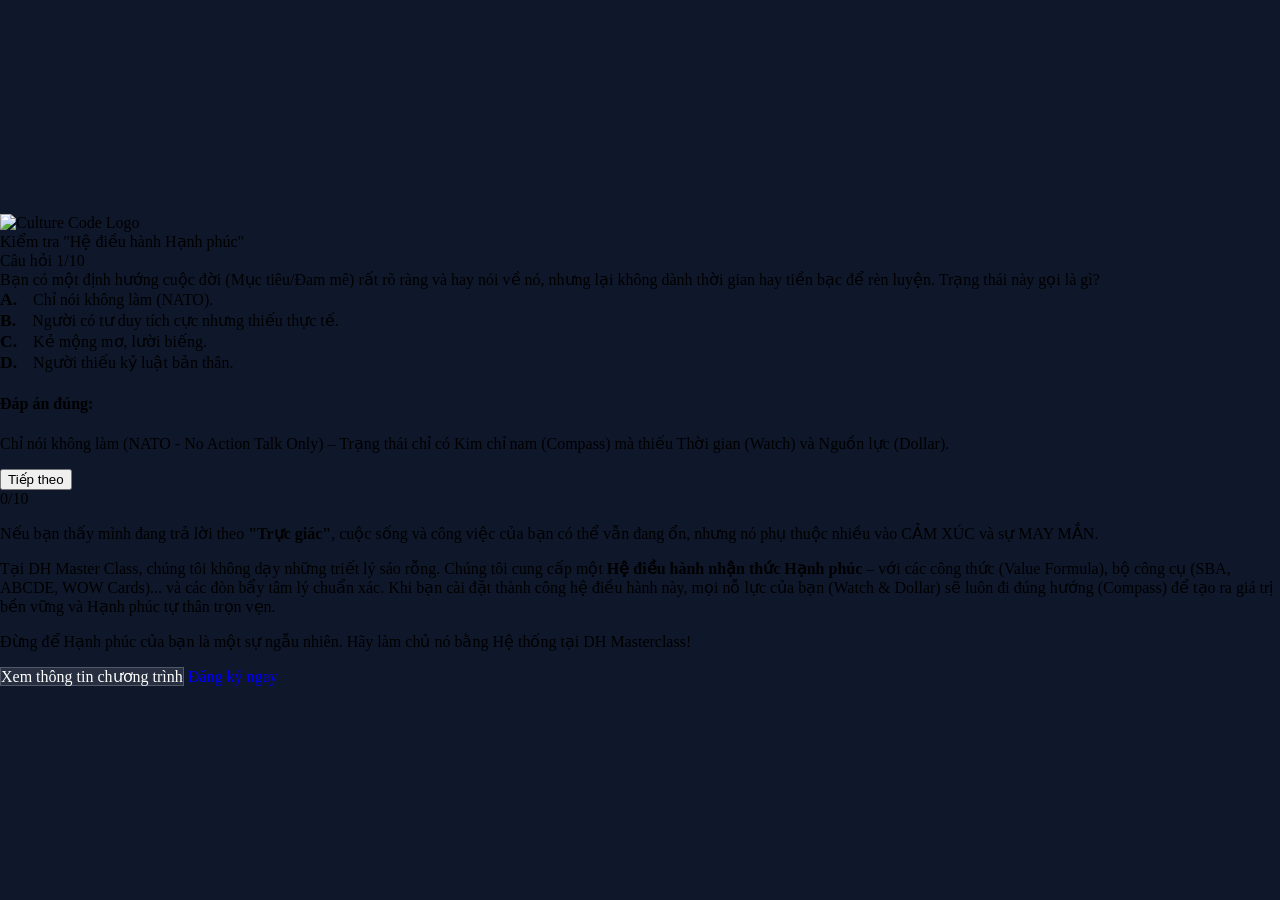
==== assessment.html @ efe5f134 "Sync rollback of welcome screen" ====
<!DOCTYPE html>
<html lang="vi">

<head>
    <meta charset="UTF-8" />
    <meta name="viewport" content="width=device-width, initial-scale=1.0" />
    <title>Đánh giá Hệ điều hành Hạnh phúc — Delivering Happiness</title>
    <link rel="preconnect" href="https://fonts.googleapis.com" />
    <link rel="preconnect" href="https://fonts.gstatic.com" crossorigin />
    <link href="https://fonts.googleapis.com/css2?family=Be+Vietnam+Pro:wght@300;400;600;700;800&display=swap"
        rel="stylesheet" />
    <link rel="stylesheet" href="styles.css" />
    <link rel="stylesheet" href="quiz.css?v=1.2" />
    <style>
        body {
            background: #0f172a;
            margin: 0;
            padding: 0;
            height: 100vh;
            display: flex;
            align-items: center;
            justify-content: center;
        }

        .quiz-overlay {
            position: relative;
            background: transparent;
            padding: 0;
        }

        .quiz-container {
            box-shadow: none;
        }
    </style>
</head>

<body>

    <div class="quiz-overlay" id="quizOverlay">
        <div class="quiz-container">
            <div class="quiz-header">
                <img src="data/logo.jpg" alt="Culture Code Logo" class="quiz-logo">
                <div class="quiz-main-title">Kiểm tra "Hệ điều hành Hạnh phúc"</div>
            </div>

            <div class="quiz-progress">
                <div class="quiz-progress-bar" id="quizProgressBar"></div>
            </div>

            <div id="quizContent">
                <!-- Questions will be injected here -->
            </div>

            <div class="quiz-summary" id="quizSummary">
                <div class="quiz-score-circle">
                    <span id="finalScore">0/10</span>
                </div>
                <div class="summar-text">
                    <p>Nếu bạn thấy mình đang trả lời theo <strong>"Trực giác"</strong>, cuộc sống và công việc của bạn
                        có thể vẫn đang ổn, nhưng nó phụ thuộc nhiều vào CẢM XÚC và sự MAY MẮN.</p>
                    <p style="margin-top:15px">Tại DH Master Class, chúng tôi không dạy những triết lý sáo rỗng. Chúng
                        tôi cung cấp một <strong>Hệ điều hành nhận thức Hạnh phúc</strong> – với các công thức (Value
                        Formula), bộ công cụ (SBA, ABCDE, WOW Cards)... và các đòn bẩy tâm lý chuẩn xác. Khi bạn cài đặt
                        thành công hệ điều hành này, mọi nỗ lực của bạn (Watch & Dollar) sẽ luôn đi đúng hướng (Compass)
                        để tạo ra giá trị bền vững và Hạnh phúc tự thân trọn vẹn.</p>
                    <p style="margin-top:15px">Đừng để Hạnh phúc của bạn là một sự ngẫu nhiên. Hãy làm chủ nó bằng Hệ
                        thống tại DH Masterclass!</p>
                </div>
                <div class="summary-actions">
                    <a href="index.html" class="btn-primary"
                        style="text-decoration: none; background: rgba(255,255,255,0.1); color: white; border: 1px solid rgba(255,255,255,0.2); text-align: center;">Xem
                        thông tin chương trình</a>
                    <a href="https://docs.google.com/forms/d/e/1FAIpQLSeS5UR2RFwPXHfmdazBFn1YnhXywqGEFP7-2ZAJZJpLh7FCaQ/viewform"
                        target="_blank" class="btn-primary" style="text-decoration: none; text-align: center;">Đăng ký
                        ngay</a>
                </div>
            </div>
        </div>
    </div>

    <!-- Script logic assumes some CSS variables from styles.css like --warm-yellow -->
    <script src="quiz.js?v=1.4"></script>
</body>

</html>
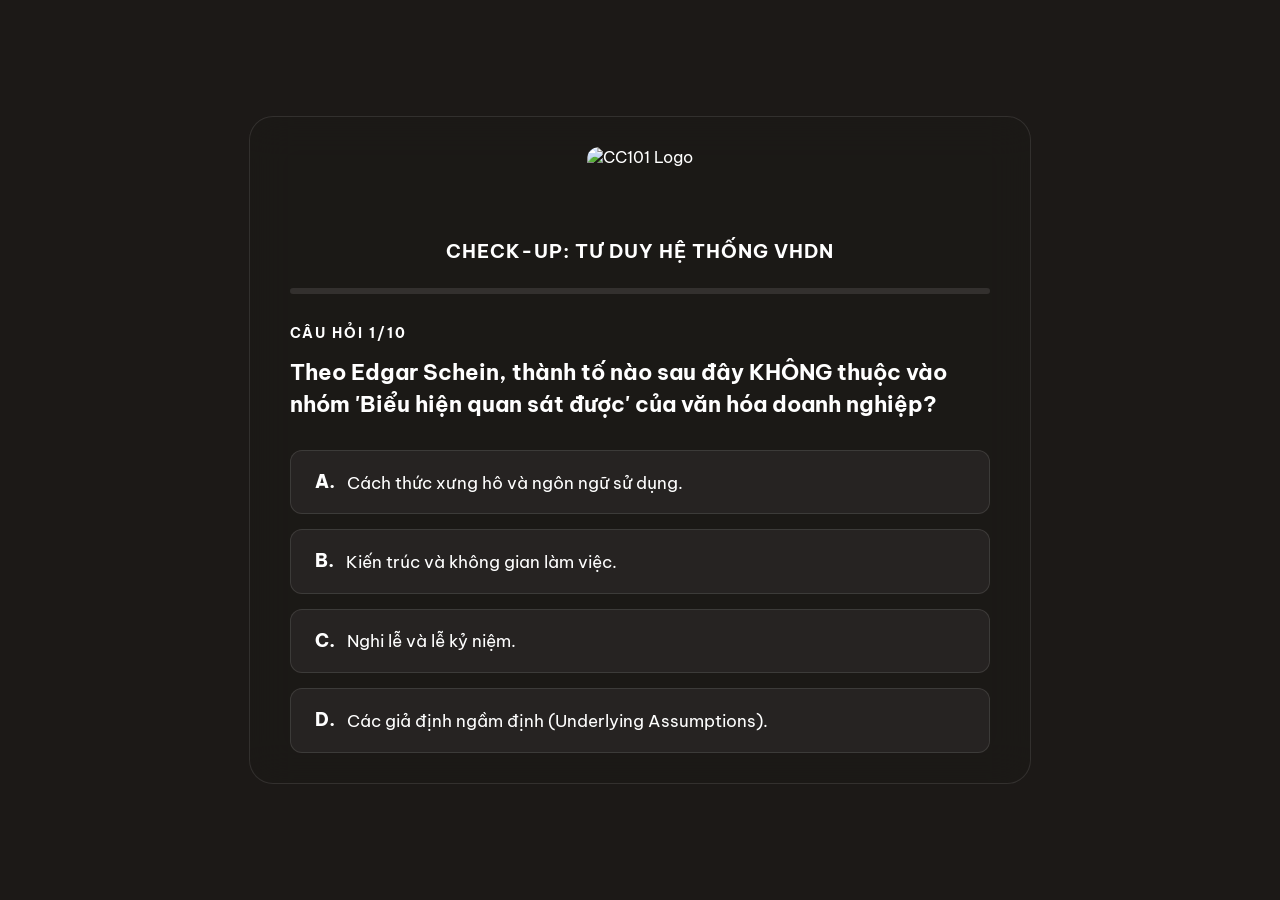
==== commit 4d8ef7d3: "Standardize brand to CultureCode and enhance quiz feedback styles" ====
--- a/assessment.html
+++ b/assessment.html
@@ -4,7 +4,7 @@
 <head>
     <meta charset="UTF-8" />
     <meta name="viewport" content="width=device-width, initial-scale=1.0" />
-    <title>Đánh giá Hệ điều hành Hạnh phúc — Delivering Happiness</title>
+    <title>Assessment: CultureCode 101 MasterClass</title>
     <link rel="preconnect" href="https://fonts.googleapis.com" />
     <link rel="preconnect" href="https://fonts.gstatic.com" crossorigin />
     <link href="https://fonts.googleapis.com/css2?family=Be+Vietnam+Pro:wght@300;400;600;700;800&display=swap"
@@ -13,7 +13,7 @@
     <link rel="stylesheet" href="quiz.css?v=1.2" />
     <style>
         body {
-            background: #0f172a;
+            background: #1c1917; /* DH Stone Dark */
             margin: 0;
             padding: 0;
             height: 100vh;
@@ -39,8 +39,8 @@
     <div class="quiz-overlay" id="quizOverlay">
         <div class="quiz-container">
             <div class="quiz-header">
-                <img src="data/logo.jpg" alt="Culture Code Logo" class="quiz-logo">
-                <div class="quiz-main-title">Kiểm tra "Hệ điều hành Hạnh phúc"</div>
+                <img src="data/logo.jpg" alt="CC101 Logo" class="quiz-logo">
+                <div class="quiz-main-title">Check-up: Tư duy Hệ thống VHDN</div>
             </div>
 
             <div class="quiz-progress">
@@ -53,33 +53,25 @@
 
             <div class="quiz-summary" id="quizSummary">
                 <div class="quiz-score-circle">
-                    <span id="finalScore">0/10</span>
+                    <span id="finalScore">...</span>
                 </div>
                 <div class="summar-text">
-                    <p>Nếu bạn thấy mình đang trả lời theo <strong>"Trực giác"</strong>, cuộc sống và công việc của bạn
-                        có thể vẫn đang ổn, nhưng nó phụ thuộc nhiều vào CẢM XÚC và sự MAY MẮN.</p>
-                    <p style="margin-top:15px">Tại DH Master Class, chúng tôi không dạy những triết lý sáo rỗng. Chúng
-                        tôi cung cấp một <strong>Hệ điều hành nhận thức Hạnh phúc</strong> – với các công thức (Value
-                        Formula), bộ công cụ (SBA, ABCDE, WOW Cards)... và các đòn bẩy tâm lý chuẩn xác. Khi bạn cài đặt
-                        thành công hệ điều hành này, mọi nỗ lực của bạn (Watch & Dollar) sẽ luôn đi đúng hướng (Compass)
-                        để tạo ra giá trị bền vững và Hạnh phúc tự thân trọn vẹn.</p>
-                    <p style="margin-top:15px">Đừng để Hạnh phúc của bạn là một sự ngẫu nhiên. Hãy làm chủ nó bằng Hệ
-                        thống tại DH Masterclass!</p>
+                    <p>Nếu bạn thấy mình đang trả lời dựa trên <strong>"Cảm tính"</strong>, văn hóa tổ chức nơi bạn làm việc có thể đang được hình thành ngẫu nhiên (<strong>by default</strong>) vs VHTC được kiến tạo một cách có chủ đích (<strong>by design</strong>).</p>
+                    <p style="margin-top:15px">Tại <strong>CultureCode 101</strong>, chúng tôi không thảo luận về lý thuyết suông. Chúng tôi cung cấp <strong>Hệ thống Giải mã &amp; Thực thi chuẩn mực</strong>: từ 3 Biểu hiện quan sát được (Schein), 4 Cấp độ Trưởng thành (Dashboard), đến Phương pháp luận biến Core Values thành Năng lực cốt lõi.</p>
+                    <p style="margin-top:15px">Đừng để Văn hóa là một khái niệm trừu tượng. Hãy biến nó thành một <strong>Hệ điều hành chính xác</strong> cho sự tăng trưởng!</p>
                 </div>
                 <div class="summary-actions">
                     <a href="index.html" class="btn-primary"
-                        style="text-decoration: none; background: rgba(255,255,255,0.1); color: white; border: 1px solid rgba(255,255,255,0.2); text-align: center;">Xem
-                        thông tin chương trình</a>
-                    <a href="https://docs.google.com/forms/d/e/1FAIpQLSeS5UR2RFwPXHfmdazBFn1YnhXywqGEFP7-2ZAJZJpLh7FCaQ/viewform"
-                        target="_blank" class="btn-primary" style="text-decoration: none; text-align: center;">Đăng ký
-                        ngay</a>
+                        style="text-decoration: none; background: rgba(255,255,255,0.05); color: white; border: 1px solid rgba(255,255,255,0.1); text-align: center;">Về trang chủ</a>
+                    <a href="register" class="btn-primary" style="text-decoration: none; text-align: center;">Đăng ký Masterclass</a>
                 </div>
             </div>
         </div>
     </div>
 
     <!-- Script logic assumes some CSS variables from styles.css like --warm-yellow -->
-    <script src="quiz.js?v=1.4"></script>
+    <script src="tracking.js?v=1.0"></script>
+    <script src="quiz.js?v=1.8"></script>
 </body>
 
 </html>
--- a/quiz.css
+++ b/quiz.css
@@ -0,0 +1,257 @@
+/* Quiz Overlay Styling */
+.quiz-overlay {
+    position: fixed;
+    top: 0;
+    left: 0;
+    width: 100%;
+    height: 100%;
+    background: #1c1917;
+    /* Solid dark background to hide content initially */
+    z-index: 9999;
+    display: flex;
+    align-items: center;
+    justify-content: center;
+    padding: 20px;
+    font-family: 'Be Vietnam Pro', sans-serif;
+    color: white;
+    overflow-y: auto;
+    opacity: 1;
+    visibility: visible;
+    transition: opacity 0.8s ease, visibility 0.8s;
+}
+
+.quiz-overlay.fade-out {
+    opacity: 0;
+    visibility: hidden;
+}
+
+.quiz-container {
+    background: rgba(28, 25, 23, 0.8);
+    backdrop-filter: blur(20px);
+    -webkit-backdrop-filter: blur(20px);
+    border: 1px solid rgba(255, 255, 255, 0.1);
+    border-radius: 24px;
+    padding: 30px 40px;
+    max-width: 700px;
+    width: 100%;
+    box-shadow: 0 25px 50px -12px rgba(0, 0, 0, 0.5);
+    position: relative;
+}
+
+.quiz-header {
+    display: flex;
+    flex-direction: column;
+    align-items: center;
+    margin-bottom: 25px;
+    text-align: center;
+}
+
+.quiz-logo {
+    height: 80px;
+    width: auto;
+    margin-bottom: 12px;
+    border-radius: 12px;
+}
+
+.quiz-main-title {
+    font-size: 1.2rem;
+    font-weight: 700;
+    color: var(--accent);
+    letter-spacing: 1px;
+    text-transform: uppercase;
+}
+
+
+.quiz-progress {
+    height: 6px;
+    background: rgba(255, 255, 255, 0.1);
+    border-radius: 3px;
+    margin-bottom: 30px;
+    overflow: hidden;
+}
+
+.quiz-progress-bar {
+    height: 100%;
+    background: var(--accent);
+    width: 0%;
+    transition: width 0.4s ease;
+}
+
+.quiz-question-tag {
+    color: var(--accent);
+    font-weight: 700;
+    font-size: 0.9rem;
+    text-transform: uppercase;
+    letter-spacing: 2px;
+    margin-bottom: 15px;
+}
+
+.quiz-question-text {
+    font-size: 1.4rem;
+    font-weight: 700;
+    line-height: 1.4;
+    margin-bottom: 30px;
+}
+
+.quiz-options {
+    display: grid;
+    gap: 15px;
+}
+
+.quiz-option {
+    background: rgba(255, 255, 255, 0.05);
+    border: 1px solid rgba(255, 255, 255, 0.1);
+    padding: 18px 24px;
+    border-radius: 12px;
+    cursor: pointer;
+    transition: all 0.3s ease;
+    text-align: left;
+    font-size: 1.05rem;
+    line-height: 1.5;
+    display: flex;
+    align-items: center;
+}
+
+.quiz-option:hover {
+    background: rgba(255, 255, 255, 0.1);
+    border-color: rgba(255, 255, 255, 0.3);
+    transform: translateY(-2px);
+}
+
+.quiz-option.correct {
+    background: rgba(16, 185, 129, 0.15);
+    border-color: #10b981;
+    color: #34d399;
+}
+
+.quiz-option.correct::after {
+    content: '✓';
+    margin-left: auto;
+    font-weight: 800;
+    font-size: 1.4rem;
+    color: #10b981;
+}
+
+.quiz-option.wrong {
+    background: rgba(239, 68, 68, 0.15);
+    border-color: #ef4444;
+    color: #f87171;
+}
+
+.quiz-option.wrong::after {
+    content: '✕';
+    margin-left: auto;
+    font-weight: 800;
+    font-size: 1.4rem;
+    color: #ef4444;
+}
+
+.option-label {
+    font-weight: 800;
+    color: var(--warm-yellow);
+    margin-right: 12px;
+    font-size: 1.1rem;
+}
+
+.quiz-option.correct .option-label,
+.quiz-option.wrong .option-label {
+    color: inherit;
+}
+
+.quiz-option b {
+    color: var(--accent);
+}
+
+.quiz-feedback {
+    margin-top: 25px;
+    padding: 20px;
+    border-radius: 12px;
+    background: rgba(16, 185, 129, 0.05);
+    border-left: 4px solid #10b981;
+    display: none;
+    animation: slideUp 0.4s ease;
+}
+
+@keyframes slideUp {
+    from {
+        opacity: 0;
+        transform: translateY(10px);
+    }
+
+    to {
+        opacity: 1;
+        transform: translateY(0);
+    }
+}
+
+.quiz-feedback h4 {
+    color: var(--accent);
+    margin-bottom: 10px;
+    font-size: 1rem;
+}
+
+.quiz-feedback p {
+    font-size: 0.95rem;
+    line-height: 1.6;
+    margin: 0;
+}
+
+.btn-quiz-next {
+    margin-top: 30px;
+    width: 100%;
+    padding: 16px;
+    border-radius: 12px;
+    background: var(--accent);
+    color: white;
+    font-weight: 700;
+    border: none;
+    cursor: pointer;
+    font-size: 1.1rem;
+    display: none;
+}
+
+/* Summary Slide */
+.quiz-summary {
+    display: none;
+    text-align: center;
+}
+
+.quiz-score-circle {
+    width: 120px;
+    height: 120px;
+    border-radius: 50%;
+    border: 6px solid var(--accent);
+    display: flex;
+    align-items: center;
+    justify-content: center;
+    font-size: 2.5rem;
+    font-weight: 800;
+    margin: 0 auto 30px;
+    color: var(--accent);
+}
+
+.summar-text {
+    font-size: 1.05rem;
+    line-height: 1.8;
+    color: rgba(255, 255, 255, 0.95);
+    margin-bottom: 40px;
+    text-align: justify;
+    padding: 0 10px;
+}
+
+.summary-actions {
+    display: flex;
+    gap: 15px;
+    flex-direction: column;
+}
+
+@media (min-width: 480px) {
+    .summary-actions {
+        flex-direction: row;
+    }
+
+    .summary-actions .btn-primary {
+        flex: 1;
+    }
+}
+
